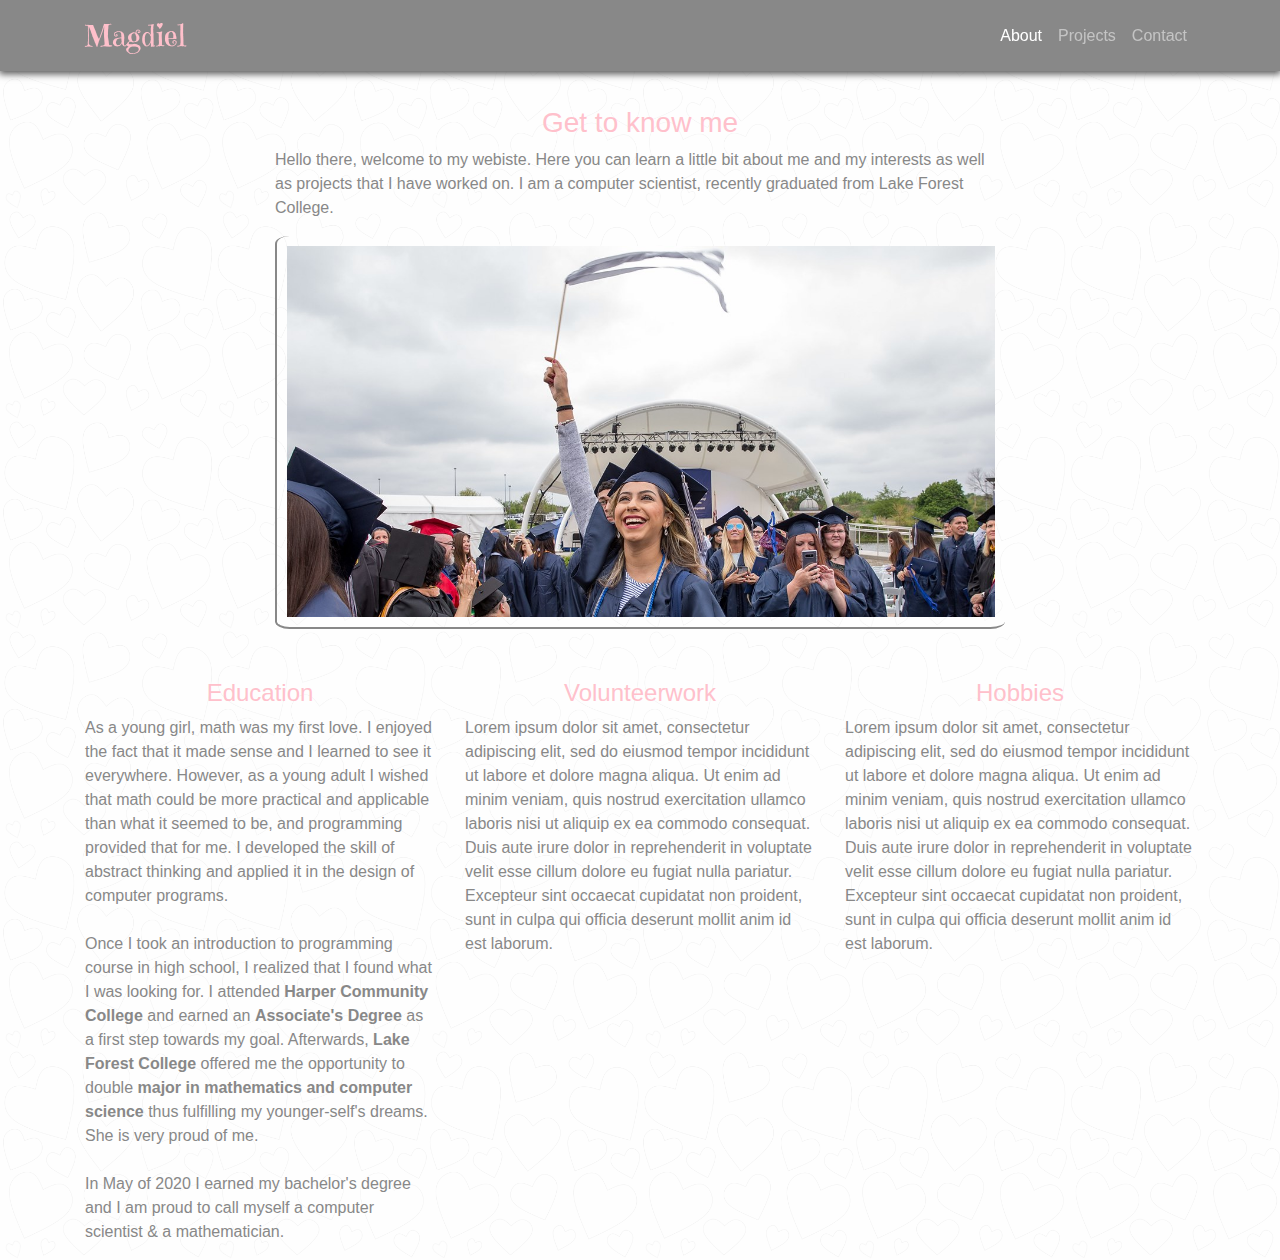
==== index.html @ f86e364d "cleaned file arrangement" ====
<!DOCTYPE html>
<html lang="en">

<head>

  <meta charset="utf-8">
  <meta name="viewport" content="width=device-width, initial-scale=1, shrink-to-fit=no">
  <meta name="description" content="Personal Website">
  <meta name="author" content="Magdiel Miranda-Lopez">

  <title>Magdiel Miranda-Lopez</title>

  <!-- Bootstrap core CSS -->
  <link href="libraries/bootstrap/css/bootstrap.min.css" rel="stylesheet">

  <!-- Custom styles for this template -->
  <link href="css/styles.css" rel="stylesheet">

  <!-- Custom font for name/logo -->
  <link href="https://fonts.googleapis.com/css2?family=Acme&family=Emilys+Candy&family=Fira+Sans+Extra+Condensed:wght@300&family=Signika+Negative:wght@300;400&display=swap" rel="stylesheet">


</head>

<body>

  <!-- Navigation -->
  <nav class="navbar navbar-expand-lg navbar-dark navbar-custom fixed-top">
    <div class="container">
      <a class="navbar-brand" href="index.html">Magdiel</a>
      <button class="navbar-toggler" type="button" data-toggle="collapse" data-target="#navbarResponsive" aria-controls="navbarResponsive" aria-expanded="false" aria-label="Toggle navigation">
        <span class="navbar-toggler-icon"></span>
      </button>
      <div class="collapse navbar-collapse" id="navbarResponsive">
        <ul class="navbar-nav ml-auto">
          <li class="nav-item active">
            <a class="nav-link" href="index.html">About
              <span class="sr-only">(current)</span>
            </a>
          </li>
          <li class="nav-item">
            <a class="nav-link" href="projects.html">Projects</a>
          </li>
          <li class="nav-item">
            <a class="nav-link" href="contact.html">Contact</a>
          </li>
        </ul>
      </div>
    </div>
  </nav>

  <!-- Page Content -->
  <div class="container content">
    <div class="row">
      <div class="col-lg-2"> </div>
      <div class="col-lg-8">
        <h3 class="text-center text-pink">Get to know me</h3>
        <p class="text-grey">Hello there, welcome to my webiste. Here you can learn a little bit about me and my interests as well as projects that I have worked on. I am a computer scientist, recently graduated from Lake Forest College. </p>
        <img src="images/self.jpg" style="width:100%" class="text-center add-border"> </img>

      </div>
    </div>
    <div class="row" style="margin-top:50px">
      <div class="col-lg-4">
        <h4 class="text-center text-pink">Education</h4>
        <p class="text-grey">
          As a young girl, math was my first love. I enjoyed the fact that it made sense and I learned to see it everywhere. However, as a young adult I wished that math could be more practical and applicable than what it seemed to be, and programming provided that for me. I developed the skill of abstract thinking and applied it in the design of computer programs.
          <br><br>
          Once I took an introduction to programming course in high school, I realized that I found what I was looking for.
          I attended <strong>Harper Community College</strong> and earned an <strong>Associate's Degree</strong> as a first step towards my goal.
          Afterwards, <strong>Lake Forest College</strong> offered me the opportunity to double <strong>major in mathematics and computer science</strong> thus fulfilling my younger-self's dreams. She is very proud of me.
          <br><br>
          In May of 2020 I earned my bachelor's degree and I am proud to call myself a computer scientist & a mathematician.
        </p>
      </div>
      <div class="col-lg-4">
        <h4 class="text-center text-pink">Volunteerwork</h4>
        <p class="text-grey">

          Lorem ipsum dolor sit amet, consectetur adipiscing elit, sed do eiusmod tempor incididunt ut labore et dolore magna aliqua. Ut enim ad minim veniam, quis nostrud exercitation ullamco laboris nisi ut aliquip ex ea commodo consequat. Duis aute irure dolor in reprehenderit in voluptate velit esse cillum dolore eu fugiat nulla pariatur. Excepteur sint occaecat cupidatat non proident, sunt in culpa qui officia deserunt mollit anim id est laborum.
        </p>
      </div>
      <div class="col-lg-4">
        <h4 class="text-center text-pink">Hobbies</h4>
        <p class="text-grey">Lorem ipsum dolor sit amet, consectetur adipiscing elit, sed do eiusmod tempor incididunt ut labore et dolore magna aliqua. Ut enim ad minim veniam, quis nostrud exercitation ullamco laboris nisi ut aliquip ex ea commodo consequat. Duis aute irure dolor in reprehenderit in voluptate velit esse cillum dolore eu fugiat nulla pariatur. Excepteur sint occaecat cupidatat non proident, sunt in culpa qui officia deserunt mollit anim id est laborum.</p>
      </div>
      <div class="col-lg-4"> </div>
      <!-- <ul >
        <li>Education: Colleges, HS</li>
        <li>Volunteerwork: tour guide, modeling</li>
        <li>Hobbies: waterpolo, sudoku, movies</li>

      </ul> -->
    </div>
  </div>
  <!-- /.container -->

  <!-- Bootstrap core JavaScript -->
  <script src="libraries/jquery/jquery.min.js"></script>
  <script src="libraries/bootstrap/js/bootstrap.bundle.min.js"></script>

</body>

</html>
---- css/styles.css ----
body {
  padding-top: 56px;
  background-color: #fafafa;
  background-size: 200px;
  background-repeat: round;
  background-image: linear-gradient(to bottom, rgba(255,255,255,0.8) 0%,rgba(255,255,255,0.8) 100%),url("../images/background_pattern.png");
}

div.card-body a,
.text-pink {
  color: pink;
}

.add-border {
  border-bottom: 2px solid #888;
  border-left: 2px solid #888;
  border-radius: 2%;
  padding: 10px;
  background-color: transparent;
}

.text-grey {
  color: #888;
}

.btn-primary {
  background-color: pink;
  border: none;
}

.btn-primary:hover{
  background-color: lightpink;
  border: none;
}

.content {
  margin-top: 50px;
}

.navbar-custom {
  background-color: #888;
  box-shadow: 0px 2px 7px 1px #555;
}

.navbar-custom .navbar-brand,
.navbar-custom .navbar-text {
  color: pink;
  font-size: 30px;
}

.navbar-custom .navbar-brand {
  /* font-family: 'Acme', sans-serif; */
  font-family: 'Emilys Candy', cursive;
  /* font-family: 'Fira Sans Extra Condensed', sans-serif; */
  /* font-family: 'Signika Negative', sans-serif; */
}

.footer-custom {
  background-color: #888;
  box-shadow: 0px -2px 7px 1px #555;
}

.footer-custom .footer-text {
  color: pink;

}

.navbar-custom .navbar-toggler-icon {
  background-image: url("data:image/svg+xml;charset=utf8,%3Csvg viewBox='0 0 32 32' xmlns='http://www.w3.org/2000/svg'%3E%3Cpath stroke='rgb(255,192,203)' stroke-width='2' stroke-linecap='round' stroke-miterlimit='10' d='M4 8h24M4 16h24M4 24h24'/%3E%3C/svg%3E");
}

.navbar-custom .navbar-toggler {
  border-color: pink;
}
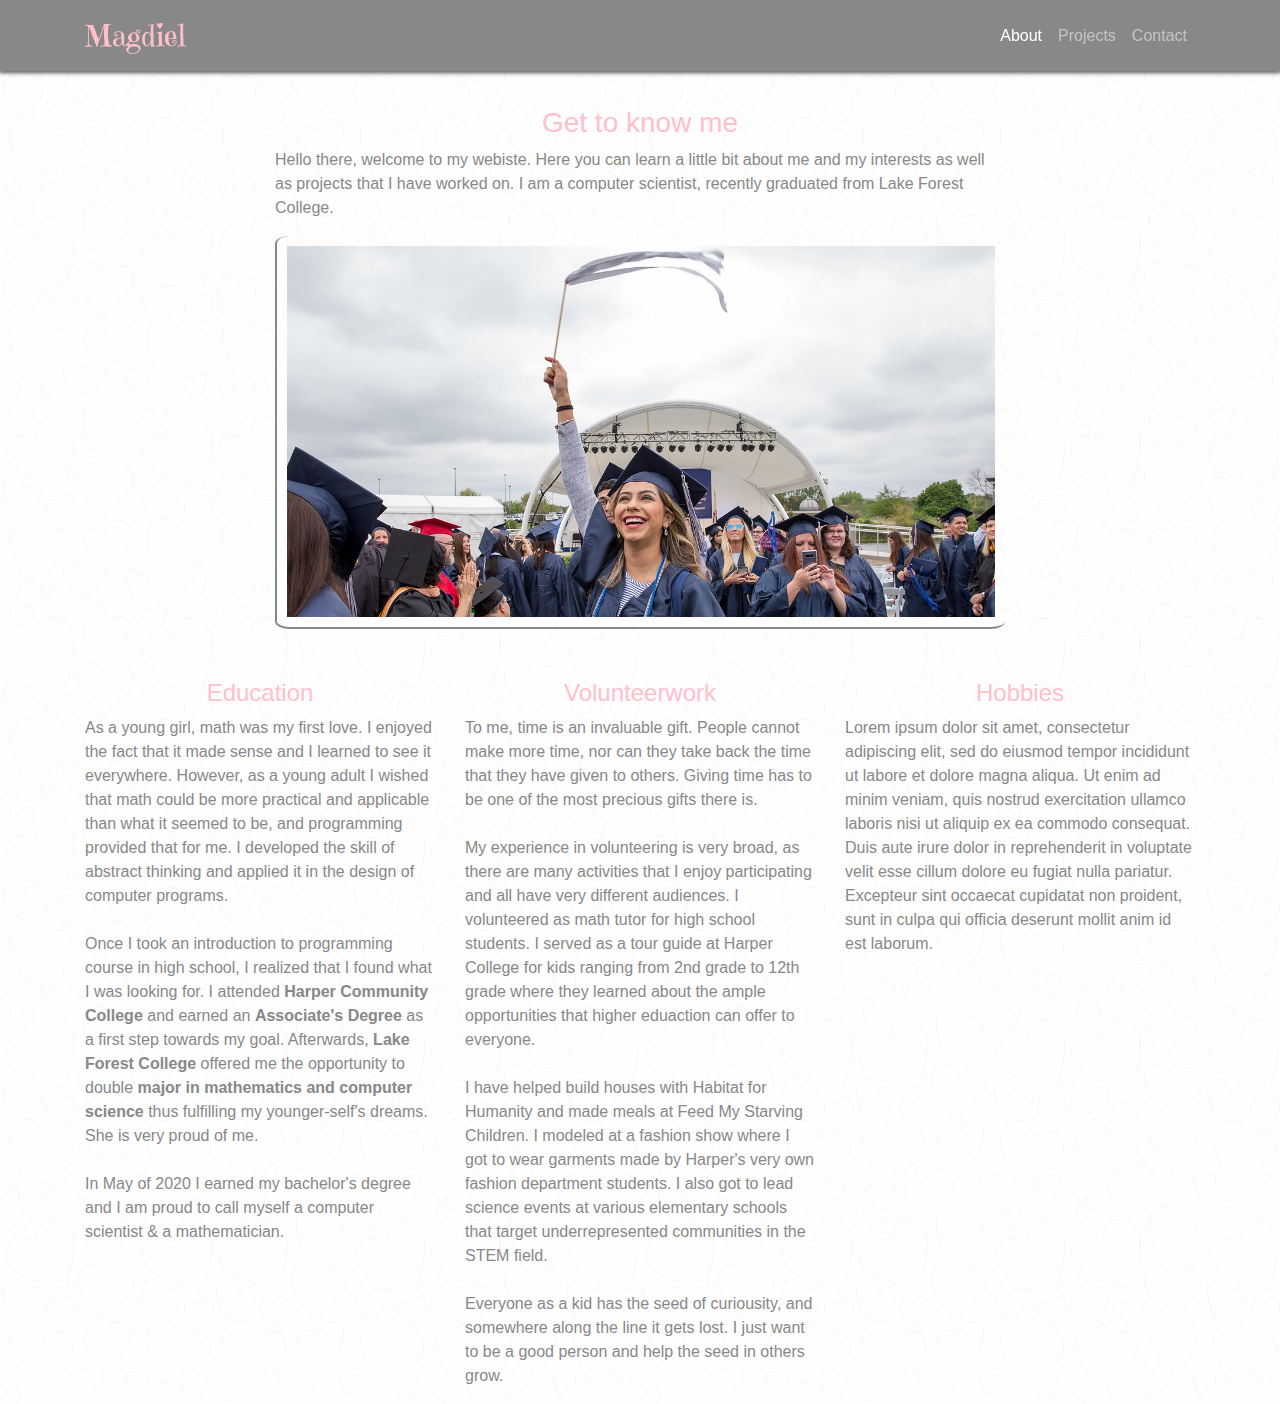
==== commit 411ba68c: "halfway done with About page" ====
--- a/index.html
+++ b/index.html
@@ -66,9 +66,7 @@
         <p class="text-grey">
           As a young girl, math was my first love. I enjoyed the fact that it made sense and I learned to see it everywhere. However, as a young adult I wished that math could be more practical and applicable than what it seemed to be, and programming provided that for me. I developed the skill of abstract thinking and applied it in the design of computer programs.
           <br><br>
-          Once I took an introduction to programming course in high school, I realized that I found what I was looking for.
-          I attended <strong>Harper Community College</strong> and earned an <strong>Associate's Degree</strong> as a first step towards my goal.
-          Afterwards, <strong>Lake Forest College</strong> offered me the opportunity to double <strong>major in mathematics and computer science</strong> thus fulfilling my younger-self's dreams. She is very proud of me.
+          Once I took an introduction to programming course in high school, I realized that I found what I was looking for. I attended <strong>Harper Community College</strong> and earned an <strong>Associate's Degree</strong> as a first step towards my goal. Afterwards, <strong>Lake Forest College</strong> offered me the opportunity to double <strong>major in mathematics and computer science</strong> thus fulfilling my younger-self's dreams. She is very proud of me.
           <br><br>
           In May of 2020 I earned my bachelor's degree and I am proud to call myself a computer scientist & a mathematician.
         </p>
@@ -76,8 +74,27 @@
       <div class="col-lg-4">
         <h4 class="text-center text-pink">Volunteerwork</h4>
         <p class="text-grey">
+          To me, time is an invaluable gift. People cannot make more time, nor can they take back the time that they have given to others. Giving time has to be one of the most precious gifts there is.
+          <br><br>
+          My experience in volunteering is very broad, as there are many activities that I enjoy participating and all have very different audiences.
+          I volunteered as math tutor for high school students. I served as a tour guide at Harper College for kids ranging from 2nd grade to 12th grade where they learned about the ample opportunities that higher eduaction can offer to everyone.
+          <br><br>
+          I have helped build houses with Habitat for Humanity and made meals at Feed My Starving Children.
+          I modeled at a fashion show where I got to wear garments made by Harper's very own fashion department students. I also got to lead science events at various elementary schools that target underrepresented communities in the STEM field.
+          <br><br>
 
-          Lorem ipsum dolor sit amet, consectetur adipiscing elit, sed do eiusmod tempor incididunt ut labore et dolore magna aliqua. Ut enim ad minim veniam, quis nostrud exercitation ullamco laboris nisi ut aliquip ex ea commodo consequat. Duis aute irure dolor in reprehenderit in voluptate velit esse cillum dolore eu fugiat nulla pariatur. Excepteur sint occaecat cupidatat non proident, sunt in culpa qui officia deserunt mollit anim id est laborum.
+          Everyone as a kid has the seed of curiousity, and somewhere along the line it gets lost. I just want to be a good person and help the seed in others grow.
+          
+          <!-- Being the change that I want to see in the world is what has motivated me to be involved in the communities around me.
+
+          While I consider it important to plant the seed of curiosity in our adults-to-be, it is also imperative that we water our peers who currently move the world.
+
+          those standing next to us in this journey.
+
+          Not only is it important to plant the seed of curiosity in our future adults, but it is just as necessary to water and nurture our current peers.
+
+          in the groups and organizations that I have been a part of. I consider it just as important to plant a seed of curiosity of future generations as it is to water the current generations that are out there, also making a difference. -->
+
         </p>
       </div>
       <div class="col-lg-4">
--- a/css/styles.css
+++ b/css/styles.css
@@ -1,4 +1,29 @@
 
+.navbar-custom {
+  background-color: #888;
+  box-shadow: 0px 1px 4px 1px #555;
+}
+
+.navbar-custom .navbar-brand,
+.navbar-custom .navbar-text {
+  color: pink;
+  font-size: 30px;
+}
+
+.navbar-custom .navbar-toggler {
+  border-color: pink;
+}
+
+.navbar-custom .navbar-brand {
+  /* font-family: 'Acme', sans-serif; */
+  font-family: 'Emilys Candy', cursive;
+  /* font-family: 'Fira Sans Extra Condensed', sans-serif; */
+  /* font-family: 'Signika Negative', sans-serif; */
+}
+
+.navbar-custom .navbar-toggler-icon {
+  background-image: url("data:image/svg+xml;charset=utf8,%3Csvg viewBox='0 0 32 32' xmlns='http://www.w3.org/2000/svg'%3E%3Cpath stroke='rgb(255,192,203)' stroke-width='2' stroke-linecap='round' stroke-miterlimit='10' d='M4 8h24M4 16h24M4 24h24'/%3E%3C/svg%3E");
+}
 
 body {
   padding-top: 56px;
@@ -7,6 +32,8 @@
   background-repeat: round;
   background-image: linear-gradient(to bottom, rgba(255,255,255,0.8) 0%,rgba(255,255,255,0.8) 100%),url("../images/background_pattern.png");
 }
+
+/* Projects are cards */
 
 div.card-body a,
 .text-pink {
@@ -38,39 +65,3 @@
 .content {
   margin-top: 50px;
 }
-
-.navbar-custom {
-  background-color: #888;
-  box-shadow: 0px 2px 7px 1px #555;
-}
-
-.navbar-custom .navbar-brand,
-.navbar-custom .navbar-text {
-  color: pink;
-  font-size: 30px;
-}
-
-.navbar-custom .navbar-brand {
-  /* font-family: 'Acme', sans-serif; */
-  font-family: 'Emilys Candy', cursive;
-  /* font-family: 'Fira Sans Extra Condensed', sans-serif; */
-  /* font-family: 'Signika Negative', sans-serif; */
-}
-
-.footer-custom {
-  background-color: #888;
-  box-shadow: 0px -2px 7px 1px #555;
-}
-
-.footer-custom .footer-text {
-  color: pink;
-
-}
-
-.navbar-custom .navbar-toggler-icon {
-  background-image: url("data:image/svg+xml;charset=utf8,%3Csvg viewBox='0 0 32 32' xmlns='http://www.w3.org/2000/svg'%3E%3Cpath stroke='rgb(255,192,203)' stroke-width='2' stroke-linecap='round' stroke-miterlimit='10' d='M4 8h24M4 16h24M4 24h24'/%3E%3C/svg%3E");
-}
-
-.navbar-custom .navbar-toggler {
-  border-color: pink;
-}
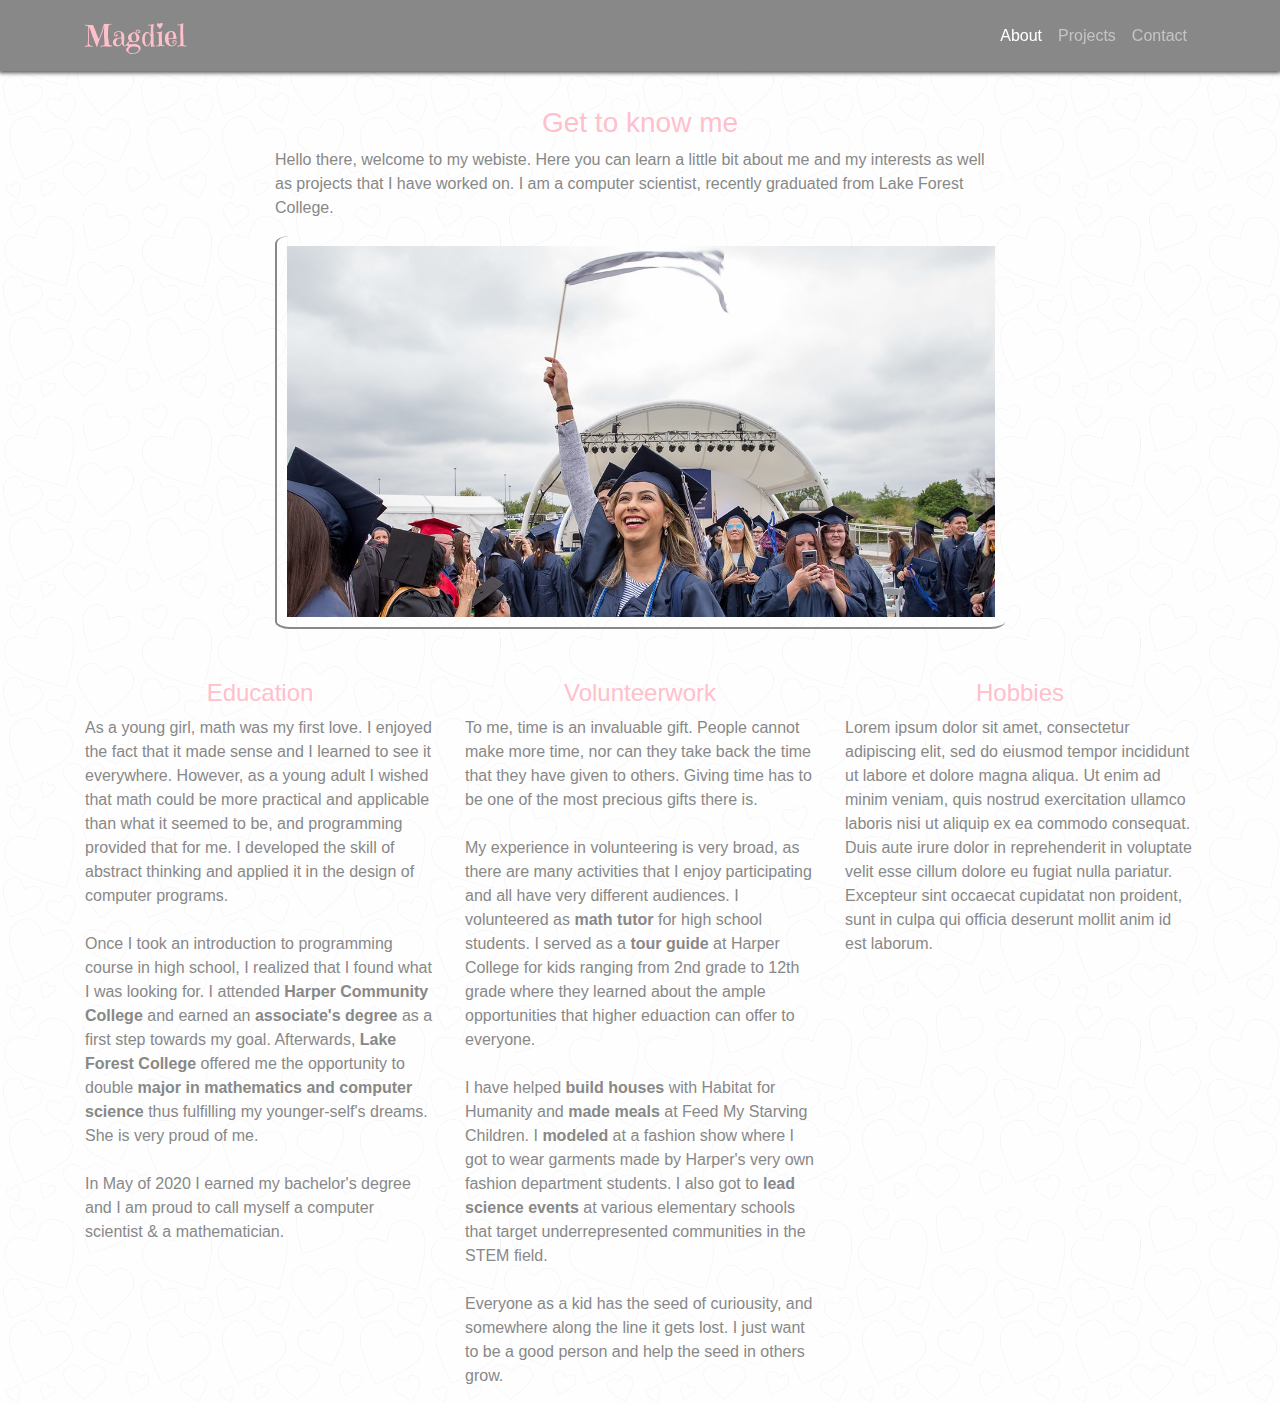
==== commit ad327c76: "halfway done with About page" ====
--- a/index.html
+++ b/index.html
@@ -66,7 +66,7 @@
         <p class="text-grey">
           As a young girl, math was my first love. I enjoyed the fact that it made sense and I learned to see it everywhere. However, as a young adult I wished that math could be more practical and applicable than what it seemed to be, and programming provided that for me. I developed the skill of abstract thinking and applied it in the design of computer programs.
           <br><br>
-          Once I took an introduction to programming course in high school, I realized that I found what I was looking for. I attended <strong>Harper Community College</strong> and earned an <strong>Associate's Degree</strong> as a first step towards my goal. Afterwards, <strong>Lake Forest College</strong> offered me the opportunity to double <strong>major in mathematics and computer science</strong> thus fulfilling my younger-self's dreams. She is very proud of me.
+          Once I took an introduction to programming course in high school, I realized that I found what I was looking for. I attended <strong>Harper Community College</strong> and earned an <strong>associate's degree</strong> as a first step towards my goal. Afterwards, <strong>Lake Forest College</strong> offered me the opportunity to double <strong>major in mathematics and computer science</strong> thus fulfilling my younger-self's dreams. She is very proud of me.
           <br><br>
           In May of 2020 I earned my bachelor's degree and I am proud to call myself a computer scientist & a mathematician.
         </p>
@@ -77,23 +77,13 @@
           To me, time is an invaluable gift. People cannot make more time, nor can they take back the time that they have given to others. Giving time has to be one of the most precious gifts there is.
           <br><br>
           My experience in volunteering is very broad, as there are many activities that I enjoy participating and all have very different audiences.
-          I volunteered as math tutor for high school students. I served as a tour guide at Harper College for kids ranging from 2nd grade to 12th grade where they learned about the ample opportunities that higher eduaction can offer to everyone.
+          I volunteered as <strong>math tutor</strong> for high school students. I served as a <strong>tour guide</strong> at Harper College for kids ranging from 2nd grade to 12th grade where they learned about the ample opportunities that higher eduaction can offer to everyone.
           <br><br>
-          I have helped build houses with Habitat for Humanity and made meals at Feed My Starving Children.
-          I modeled at a fashion show where I got to wear garments made by Harper's very own fashion department students. I also got to lead science events at various elementary schools that target underrepresented communities in the STEM field.
+          I have helped <strong>build houses</strong> with Habitat for Humanity and <strong>made meals</strong> at Feed My Starving Children.
+          I <strong>modeled</strong> at a fashion show where I got to wear garments made by Harper's very own fashion department students. I also got to <strong>lead science events</strong> at various elementary schools that target underrepresented communities in the STEM field.
           <br><br>
 
           Everyone as a kid has the seed of curiousity, and somewhere along the line it gets lost. I just want to be a good person and help the seed in others grow.
-          
-          <!-- Being the change that I want to see in the world is what has motivated me to be involved in the communities around me.
-
-          While I consider it important to plant the seed of curiosity in our adults-to-be, it is also imperative that we water our peers who currently move the world.
-
-          those standing next to us in this journey.
-
-          Not only is it important to plant the seed of curiosity in our future adults, but it is just as necessary to water and nurture our current peers.
-
-          in the groups and organizations that I have been a part of. I consider it just as important to plant a seed of curiosity of future generations as it is to water the current generations that are out there, also making a difference. -->
 
         </p>
       </div>
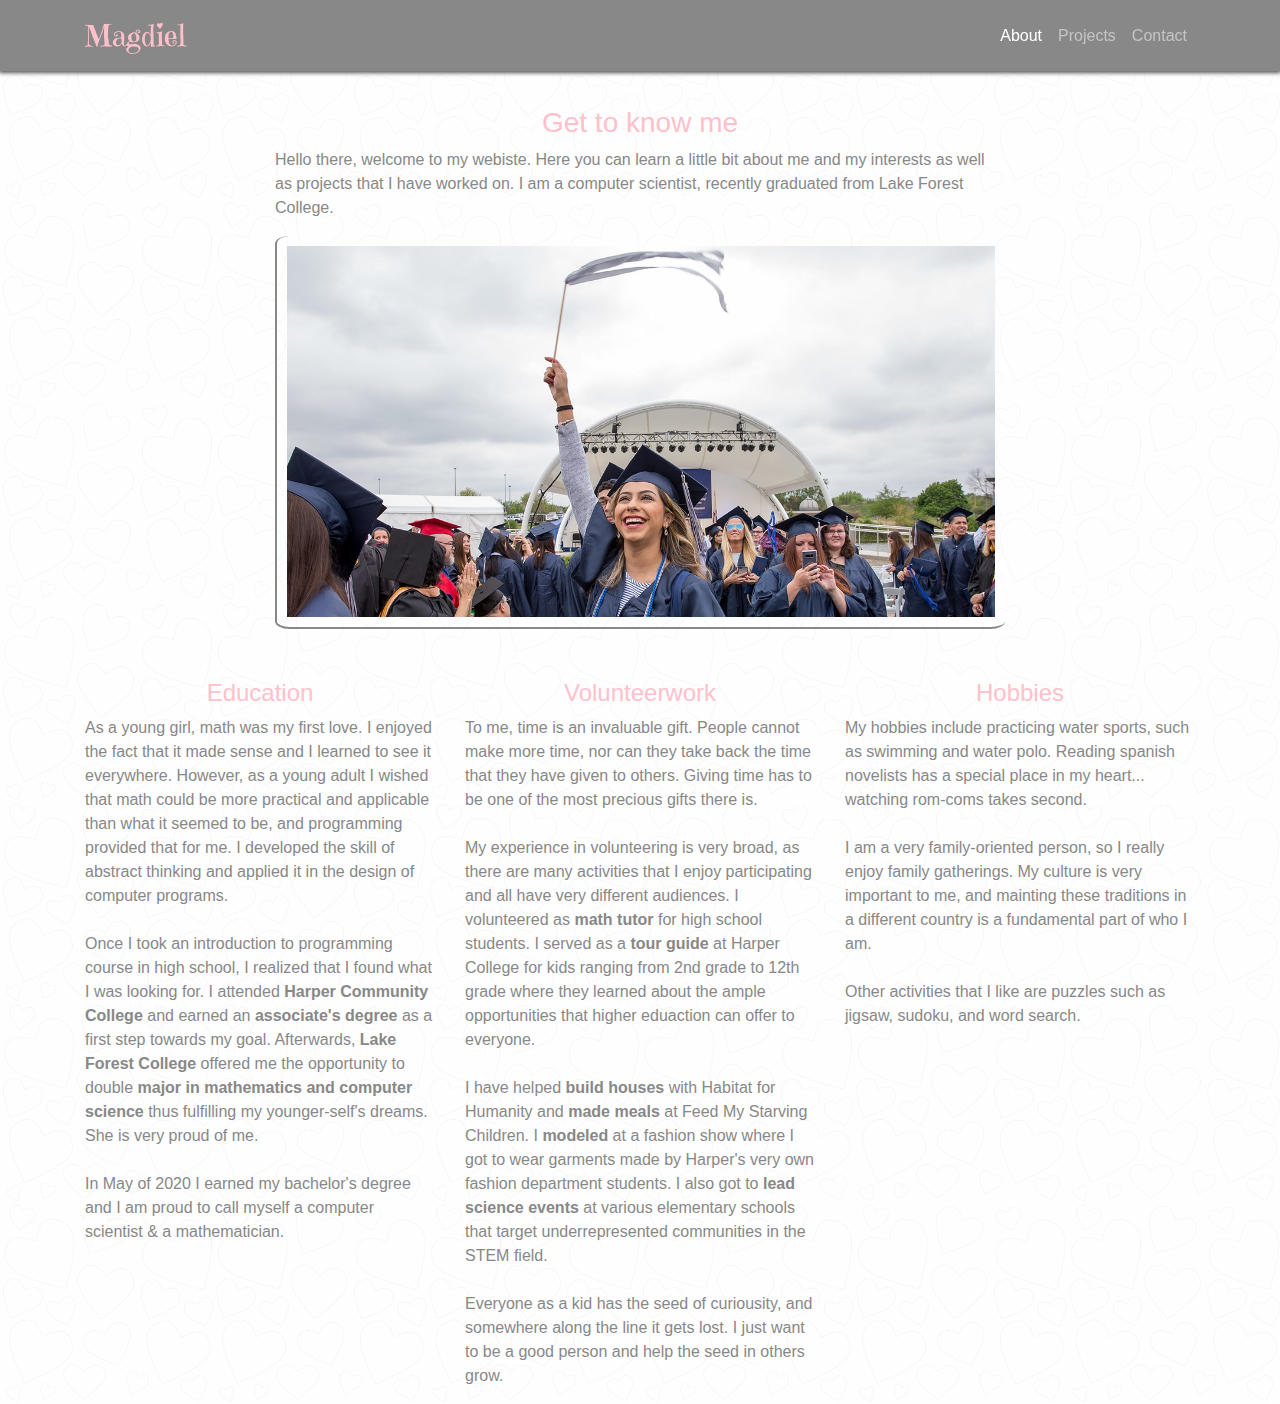
==== commit 8af8b654: "finished About page... finally" ====
--- a/index.html
+++ b/index.html
@@ -82,14 +82,19 @@
           I have helped <strong>build houses</strong> with Habitat for Humanity and <strong>made meals</strong> at Feed My Starving Children.
           I <strong>modeled</strong> at a fashion show where I got to wear garments made by Harper's very own fashion department students. I also got to <strong>lead science events</strong> at various elementary schools that target underrepresented communities in the STEM field.
           <br><br>
-
           Everyone as a kid has the seed of curiousity, and somewhere along the line it gets lost. I just want to be a good person and help the seed in others grow.
 
         </p>
       </div>
       <div class="col-lg-4">
         <h4 class="text-center text-pink">Hobbies</h4>
-        <p class="text-grey">Lorem ipsum dolor sit amet, consectetur adipiscing elit, sed do eiusmod tempor incididunt ut labore et dolore magna aliqua. Ut enim ad minim veniam, quis nostrud exercitation ullamco laboris nisi ut aliquip ex ea commodo consequat. Duis aute irure dolor in reprehenderit in voluptate velit esse cillum dolore eu fugiat nulla pariatur. Excepteur sint occaecat cupidatat non proident, sunt in culpa qui officia deserunt mollit anim id est laborum.</p>
+        <p class="text-grey">
+          My hobbies include practicing water sports, such as swimming and water polo. Reading spanish novelists has a special place in my heart... watching rom-coms takes second.
+          <br><br>
+          I am a very family-oriented person, so I really enjoy family gatherings. My culture is very important to me, and mainting these traditions in a different country is a fundamental part of who I am.
+          <br><br>
+          Other activities that I like are puzzles such as jigsaw, sudoku, and word search. 
+        </p>
       </div>
       <div class="col-lg-4"> </div>
       <!-- <ul >
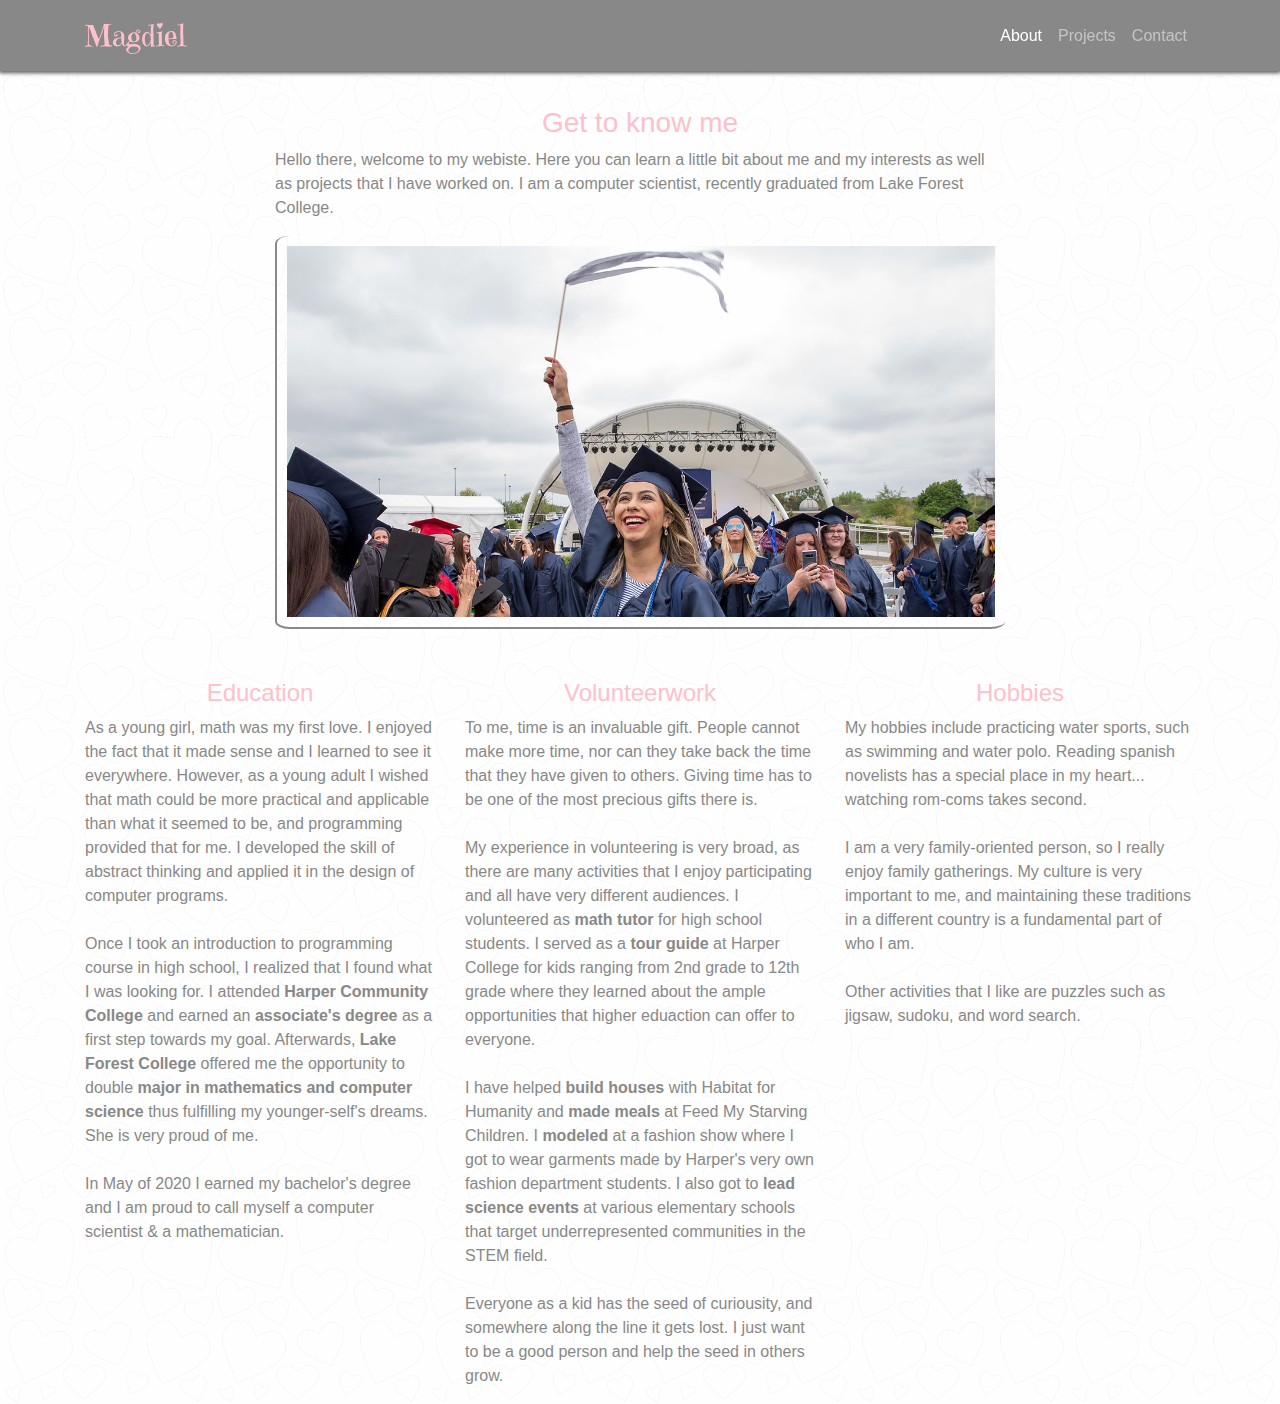
==== commit aebaa1b6: "idk" ====
--- a/index.html
+++ b/index.html
@@ -91,9 +91,9 @@
         <p class="text-grey">
           My hobbies include practicing water sports, such as swimming and water polo. Reading spanish novelists has a special place in my heart... watching rom-coms takes second.
           <br><br>
-          I am a very family-oriented person, so I really enjoy family gatherings. My culture is very important to me, and mainting these traditions in a different country is a fundamental part of who I am.
+          I am a very family-oriented person, so I really enjoy family gatherings. My culture is very important to me, and maintaining these traditions in a different country is a fundamental part of who I am.
           <br><br>
-          Other activities that I like are puzzles such as jigsaw, sudoku, and word search. 
+          Other activities that I like are puzzles such as jigsaw, sudoku, and word search.
         </p>
       </div>
       <div class="col-lg-4"> </div>
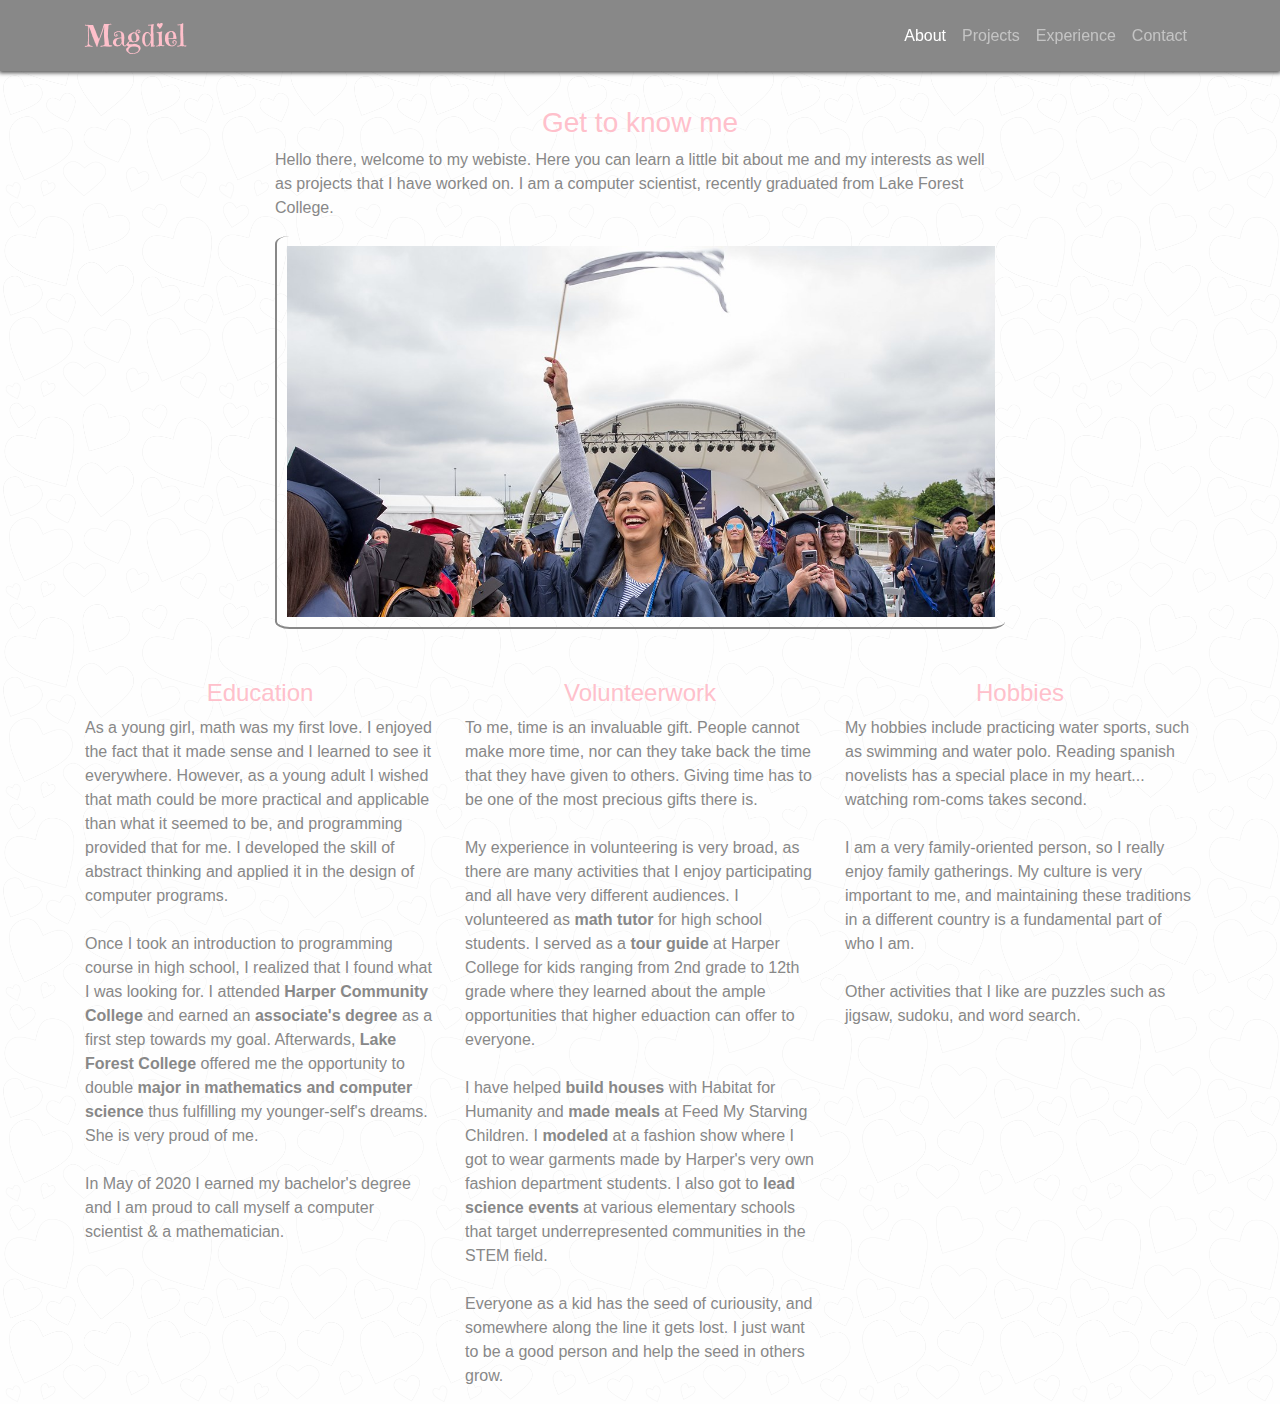
==== commit dd2cbb34: "some changes and mya's page" ====
--- a/index.html
+++ b/index.html
@@ -40,6 +40,9 @@
           </li>
           <li class="nav-item">
             <a class="nav-link" href="projects.html">Projects</a>
+          </li>
+          <li class="nav-item">
+            <a class="nav-link" href="projects.html">Experience</a>
           </li>
           <li class="nav-item">
             <a class="nav-link" href="contact.html">Contact</a>
